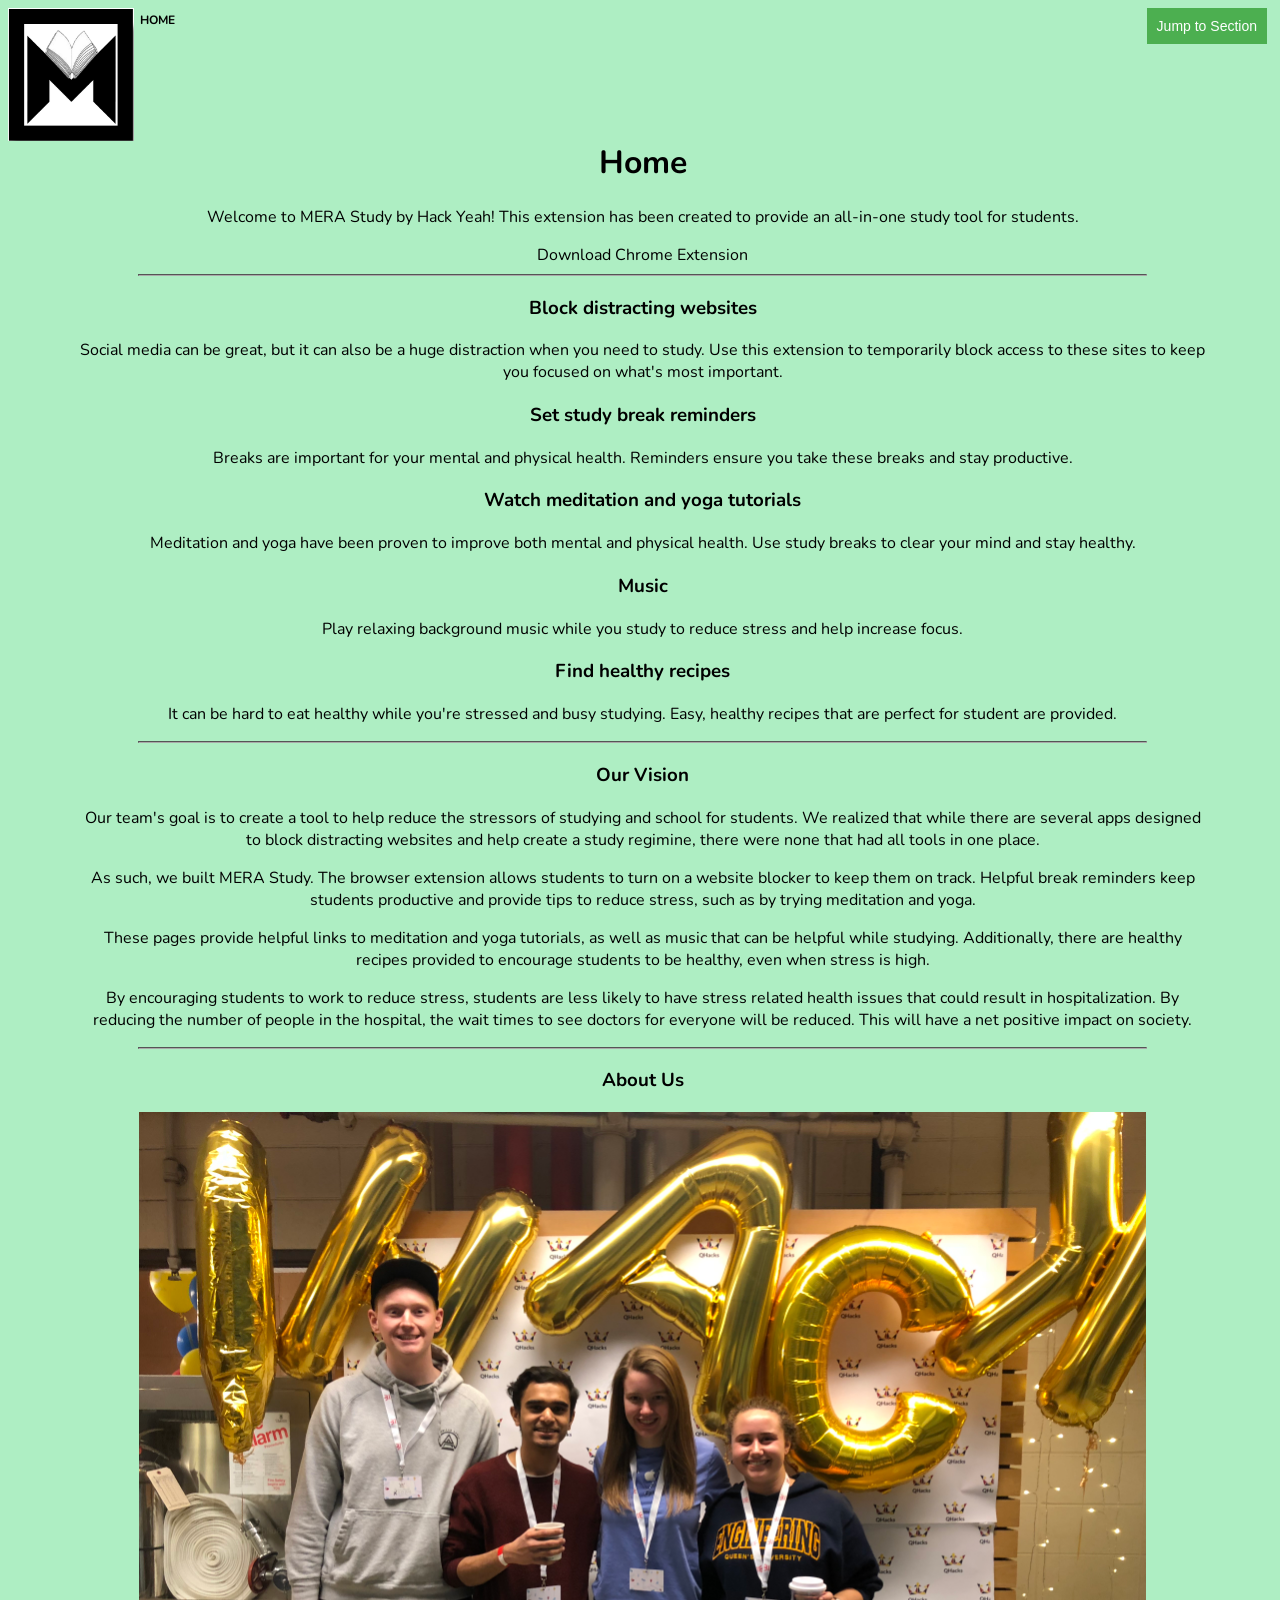
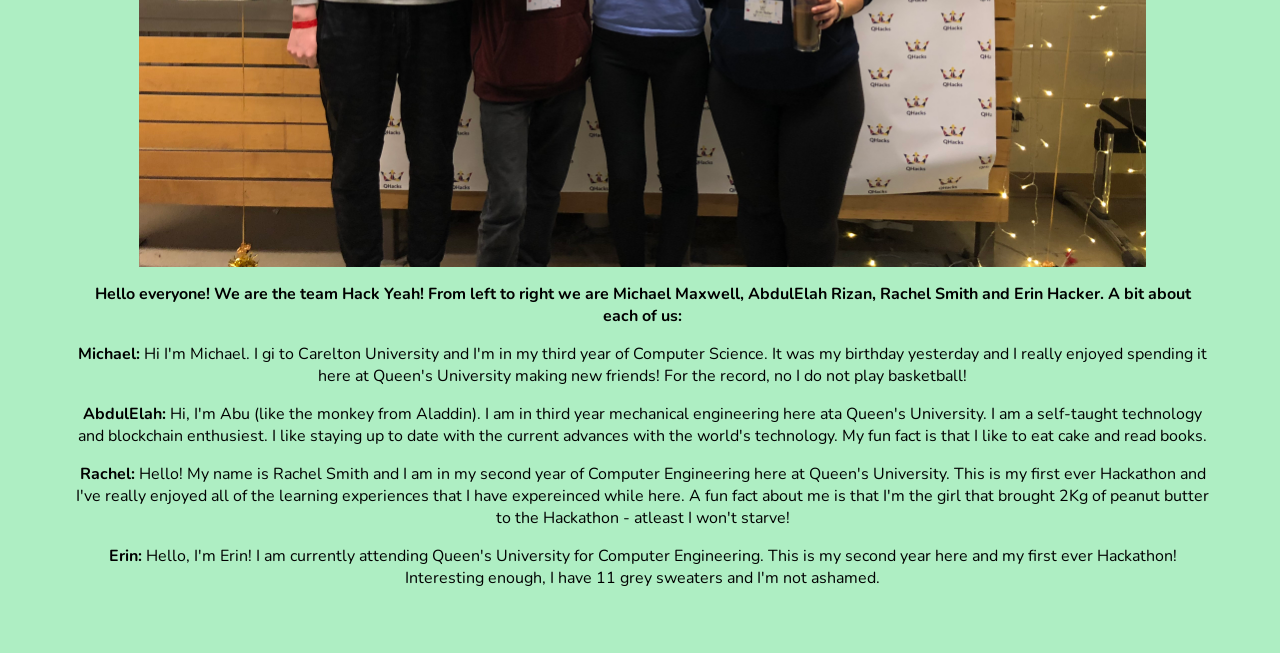
==== merahelpstudy.com/index.html @ 6228a1ed "crashing, dull upper abdomen pain" ====
<html>

<link rel="stylesheet" type="text/css" href="styleQhacks.css">
<script src="dropdown.js"></script>

<head>
	<title>Home</title>
	<link rel="shortcut icon" type="image/png" href="M2Good.png">
	<link href="https://fonts.googleapis.com/css?family=Nunito" rel="stylesheet">
</head>


<body>
	<img src="M2.png" width="10%" align = "top" style="padding-right: 2px;">
	<ul style="padding-left: 0px;">
	  <li class="Nav"><a href="QhacksWebsite.html">HOME</a></li> 
	</ul>

	<div class="dropdown" style="float: right; padding-right: 5px;">
	<button onclick="myFunction()" class="dropbtn">Jump to Section</button>
	  <div id="myDropdown" class="dropdown-content">
	    <input type="text" placeholder="Search.." id="myInput" onkeyup="filterFunction()">
	    <div onClick="myFunction()">
	    <a href="#Features">Features</a>
	    <a href="#OurVision">Our Vision</a>
	    <a href="#AboutUs">About Us</a>
	    </div>
	</div>
	</div>

	<div style="padding-left: 5px; text-align: center;">
	<h1>Home</h1>

	<p>Welcome to MERA Study by Hack Yeah! This extension has been created to provide an all-in-one study tool for students.</p>
	<a href="qhacks18.crx">Download Chrome Extension</a>

	<hr>

	<div id="Features">

	<h3>Block distracting websites</h3>
	<p>Social media can be great, but it can also be a huge distraction when you need to study. Use this extension to temporarily block access to these sites to keep you focused on what's most important.</p>


	<h3>Set study break reminders</h3>
	<p>Breaks are important for your mental and physical health. Reminders ensure you take these breaks and stay productive.</p>

	<h3>Watch meditation and yoga tutorials</h3>
	<p>Meditation and yoga have been proven to improve both mental and physical health. Use study breaks to clear your mind and stay healthy.</p>

	<h3>Music</h3>
	<p>Play relaxing background music while you study to reduce stress and help increase focus.</p>

	<h3>Find healthy recipes</h3>
	<p>It can be hard to eat healthy while you're stressed and busy studying. Easy, healthy recipes that are perfect for student are provided.</p>

	</div>

	<hr>

	<h3 id="OurVision">Our Vision</h3>

	<p>Our team's goal is to create a tool to help reduce the stressors of studying and school for students. We realized that while there are several apps designed to block distracting websites and help create a study regimine, there were none that had all tools in one place.</p>
	<p>As such, we built MERA Study. The browser extension allows students to turn on a website blocker to keep them on track. Helpful break reminders keep students productive and provide tips to reduce stress, such as by trying meditation and yoga. </p>
	<p>These pages provide helpful links to meditation and yoga tutorials, as well as music that can be helpful while studying. Additionally, there are healthy recipes provided to encourage students to be healthy, even when stress is high.</p>
	<p>By encouraging students to work to reduce stress, students are less likely to have stress related health issues that could result in hospitalization. By reducing the number of people in the hospital, the wait times to see doctors for everyone will be reduced. This will have a net positive impact on society.</p>

	<hr>

	<h3 id="AboutUs">About Us</h3>


	<img src="teampic.jpg" width="80%">


	<p><b>Hello everyone! We are the team Hack Yeah! From left to right we are Michael Maxwell, AbdulElah Rizan, Rachel Smith and Erin Hacker. A bit about each of us:</b></p>
	
	<p><b>Michael:</b> Hi I'm Michael. I gi to Carelton University and I'm in my third year of Computer Science. It was my birthday yesterday and I really enjoyed spending it here at Queen's University making new friends! For the record, no I do not play basketball!</p>
	
	<p><b>AbdulElah:</b> Hi, I'm Abu (like the monkey from Aladdin). I am in third year mechanical engineering here ata Queen's University. I am a self-taught technology and blockchain enthusiest. I like staying up to date with the current advances with the world's  technology. My fun fact is that I like to eat cake and read books.</p>
	
	<p><b>Rachel:</b> Hello! My name is Rachel Smith and I am in my second year of Computer Engineering here at Queen's University. This is my first ever Hackathon and I've really enjoyed all of the learning experiences that I have expereinced while here. A fun fact about me is that I'm the girl that brought 2Kg of peanut butter to the Hackathon - atleast I won't starve!</p>
	
	<p><b>Erin:</b> Hello, I'm Erin! I am currently attending Queen's University for Computer Engineering. This is my second year here and my first ever Hackathon! Interesting enough, I have 11 grey sweaters and I'm not ashamed. </p>

	</div>
	
</body>
</html>
---- merahelpstudy.com/styleQhacks.css ----
html{
		font-family: "Nunito", sans-serif;
	}

	body{
		background-color: #AEEEC3;
		margin-bottom: 5%;
	}

	h1{
		text-align: center;
		text-decoration: none;
		margin-top: 0px;
	}

	hr{
		background-color: #A9A9A9;
		border-color: #A9A9A9;
		width: 80%;
		height: 0.02px;
	}

	h3{
		text-align: center;
	}

	h5{
		text-align: center;
		text-decoration: underline;
	}

	ul{
		display: inline;
	}

	
	a{
		text-decoration: none;
		color: #000;
	}

	li a{
		font-weight: bold;
	}

	a:hover{
    	color: #A9A9A9;
	}

	p{
		padding-left: 5%;
		padding-right: 5%;
	}

	.Nav{
		text-align: left;
		font-size: 12px;
		display: inline;
		width: 8%;
		padding-right: 1%;
	}

	#images{
    text-align:center; 
	}

	#images a{
    display:inline-block;
    text-decoration:none;
    color:black;
	 }

	#images a{
		padding: 0 10 10 5;
	}

	.dropbtn {
    background-color: #4CAF50;
    color: white;
    padding: 10 10 10 10;
    font-size: 12px;
    border: none;
    cursor: pointer;
}

.dropbtn:hover, .dropbtn:focus {
    background-color: #3e8e41;
}

#myInput {
    border-box: box-sizing;
    background-image: url('searchicon.png');
    background-position: 14px 12px;
    background-repeat: no-repeat;
    font-size: 16px;
    padding: 14px 20px 12px 45px;
    border: none;
    border-bottom: 1px solid #ddd;
}

#myInput:focus {outline: 3px solid #ddd;}

.dropbtn {
    background-color: #4CAF50;
    color: white;
    padding: 10px;
    font-size: 14px;
    border: none;
    cursor: pointer;
}

.dropbtn:hover, .dropbtn:focus {
    background-color: #3e8e41;
}

.dropdown {
    float: right;
    position: relative;
    display: inline-block;
    
}

.dropdown-content {
    display: none;
    position: absolute;
    background-color: #f1f1f1;
    min-width: 160px;
    overflow: auto;
    box-shadow: 0px 8px 16px 0px rgba(0,0,0,0.2);
    right: 0;
    z-index: 1;
}

.dropdown-content a {
    color: black;
    padding: 12px 16px;
    text-decoration: none;
    display: block;
}

.dropdown a:hover {background-color: #ddd}

.show {display:block;}

.tutorial p iframe {
	min-height: 250px;
	min-width: 300px;
	max-height: 400px;
	max-width: 450px;
}

.music p iframe {
	max-width: 900px;
	min-width: 500px;
}

@media screen and (max-width: 708px){
	.tutorial p iframe{
		padding-bottom: 10px;
	}
}
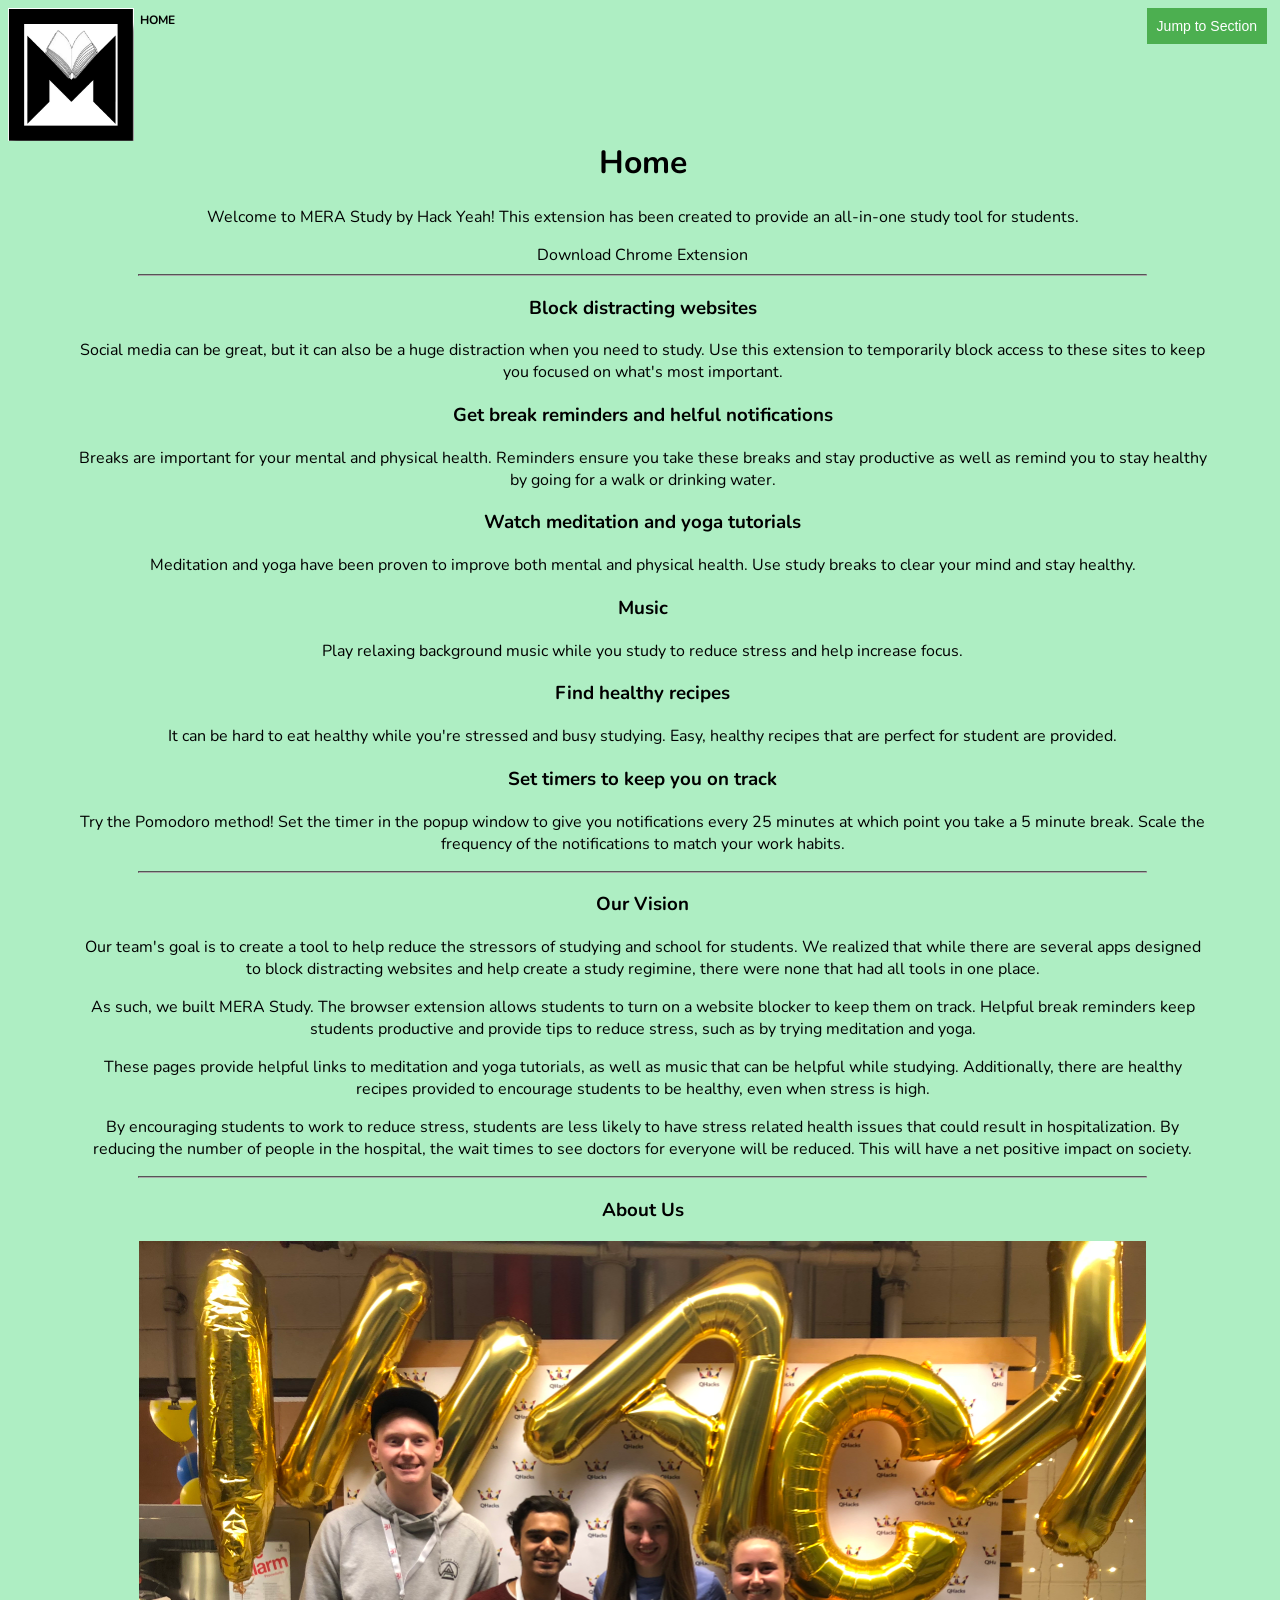
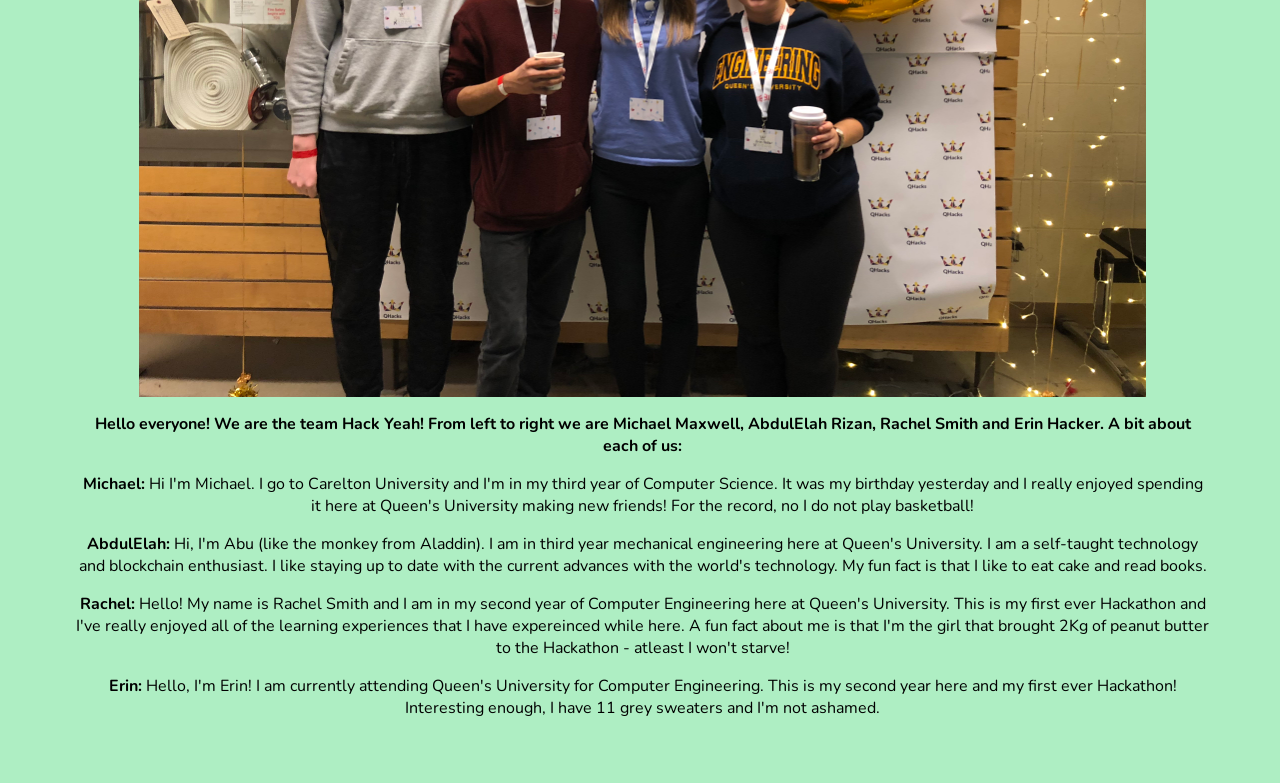
==== commit b8579fae: "edited homepage and webpage fixed member descriptions and webpage container" ====
--- a/merahelpstudy.com/index.html
+++ b/merahelpstudy.com/index.html
@@ -1,7 +1,29 @@
 <html>
 
 <link rel="stylesheet" type="text/css" href="styleQhacks.css">
-<script src="dropdown.js"></script>
+<!-- <script src="dropdown.js"></script> -->
+
+<!-- <script>
+// function myFunction() {
+//     document.getElementById("myDropdown").classList.toggle("show");
+// }
+
+function filterFunction() {
+    var input, filter, ul, li, a, i;
+    input = document.getElementById("myInput");
+    filter = input.value.toUpperCase();
+    div = document.getElementById("myDropdown");
+    a = div.getElementsByTagName("a");
+    for (i = 0; i < a.length; i++) {
+        if (a[i].innerHTML.toUpperCase().indexOf(filter) > -1) {
+            a[i].style.display = "";
+        } else {
+            a[i].style.display = "none";
+        }
+    }
+}
+</script> -->
+
 
 <head>
 	<title>Home</title>
@@ -17,10 +39,10 @@
 	</ul>
 
 	<div class="dropdown" style="float: right; padding-right: 5px;">
-	<button onclick="myFunction()" class="dropbtn">Jump to Section</button>
+	<button id="onclick-test" class="dropbtn dropdownClickHandler">Jump to Section</button>
 	  <div id="myDropdown" class="dropdown-content">
 	    <input type="text" placeholder="Search.." id="myInput" onkeyup="filterFunction()">
-	    <div onClick="myFunction()">
+	    <div id = "toggle_wrapper">
 	    <a href="#Features">Features</a>
 	    <a href="#OurVision">Our Vision</a>
 	    <a href="#AboutUs">About Us</a>
@@ -33,7 +55,6 @@
 
 	<p>Welcome to MERA Study by Hack Yeah! This extension has been created to provide an all-in-one study tool for students.</p>
 	<a href="qhacks18.crx">Download Chrome Extension</a>
-
 	<hr>
 
 	<div id="Features">
@@ -42,8 +63,8 @@
 	<p>Social media can be great, but it can also be a huge distraction when you need to study. Use this extension to temporarily block access to these sites to keep you focused on what's most important.</p>
 
 
-	<h3>Set study break reminders</h3>
-	<p>Breaks are important for your mental and physical health. Reminders ensure you take these breaks and stay productive.</p>
+	<h3>Get break reminders and helful notifications</h3>
+	<p>Breaks are important for your mental and physical health. Reminders ensure you take these breaks and stay productive as well as remind you to stay healthy by going for a walk or drinking water.</p>
 
 	<h3>Watch meditation and yoga tutorials</h3>
 	<p>Meditation and yoga have been proven to improve both mental and physical health. Use study breaks to clear your mind and stay healthy.</p>
@@ -53,6 +74,9 @@
 
 	<h3>Find healthy recipes</h3>
 	<p>It can be hard to eat healthy while you're stressed and busy studying. Easy, healthy recipes that are perfect for student are provided.</p>
+
+	<h3>Set timers to keep you on track</h3>
+	<p>Try the Pomodoro method! Set the timer in the popup window to give you notifications every 25 minutes at which point you take a 5 minute break. Scale the frequency of the notifications to match your work habits.</p>
 
 	</div>
 
@@ -75,15 +99,16 @@
 
 	<p><b>Hello everyone! We are the team Hack Yeah! From left to right we are Michael Maxwell, AbdulElah Rizan, Rachel Smith and Erin Hacker. A bit about each of us:</b></p>
 	
-	<p><b>Michael:</b> Hi I'm Michael. I gi to Carelton University and I'm in my third year of Computer Science. It was my birthday yesterday and I really enjoyed spending it here at Queen's University making new friends! For the record, no I do not play basketball!</p>
+	<p><b>Michael:</b> Hi I'm Michael. I go to Carelton University and I'm in my third year of Computer Science. It was my birthday yesterday and I really enjoyed spending it here at Queen's University making new friends! For the record, no I do not play basketball!</p>
 	
-	<p><b>AbdulElah:</b> Hi, I'm Abu (like the monkey from Aladdin). I am in third year mechanical engineering here ata Queen's University. I am a self-taught technology and blockchain enthusiest. I like staying up to date with the current advances with the world's  technology. My fun fact is that I like to eat cake and read books.</p>
+	<p><b>AbdulElah:</b> Hi, I'm Abu (like the monkey from Aladdin). I am in third year mechanical engineering here at Queen's University. I am a self-taught technology and blockchain enthusiast. I like staying up to date with the current advances with the world's technology. My fun fact is that I like to eat cake and read books.</p>
 	
 	<p><b>Rachel:</b> Hello! My name is Rachel Smith and I am in my second year of Computer Engineering here at Queen's University. This is my first ever Hackathon and I've really enjoyed all of the learning experiences that I have expereinced while here. A fun fact about me is that I'm the girl that brought 2Kg of peanut butter to the Hackathon - atleast I won't starve!</p>
 	
 	<p><b>Erin:</b> Hello, I'm Erin! I am currently attending Queen's University for Computer Engineering. This is my second year here and my first ever Hackathon! Interesting enough, I have 11 grey sweaters and I'm not ashamed. </p>
 
 	</div>
-	
+
+	<script src="../js/dropdownhandler.js"></script>
 </body>
 </html>
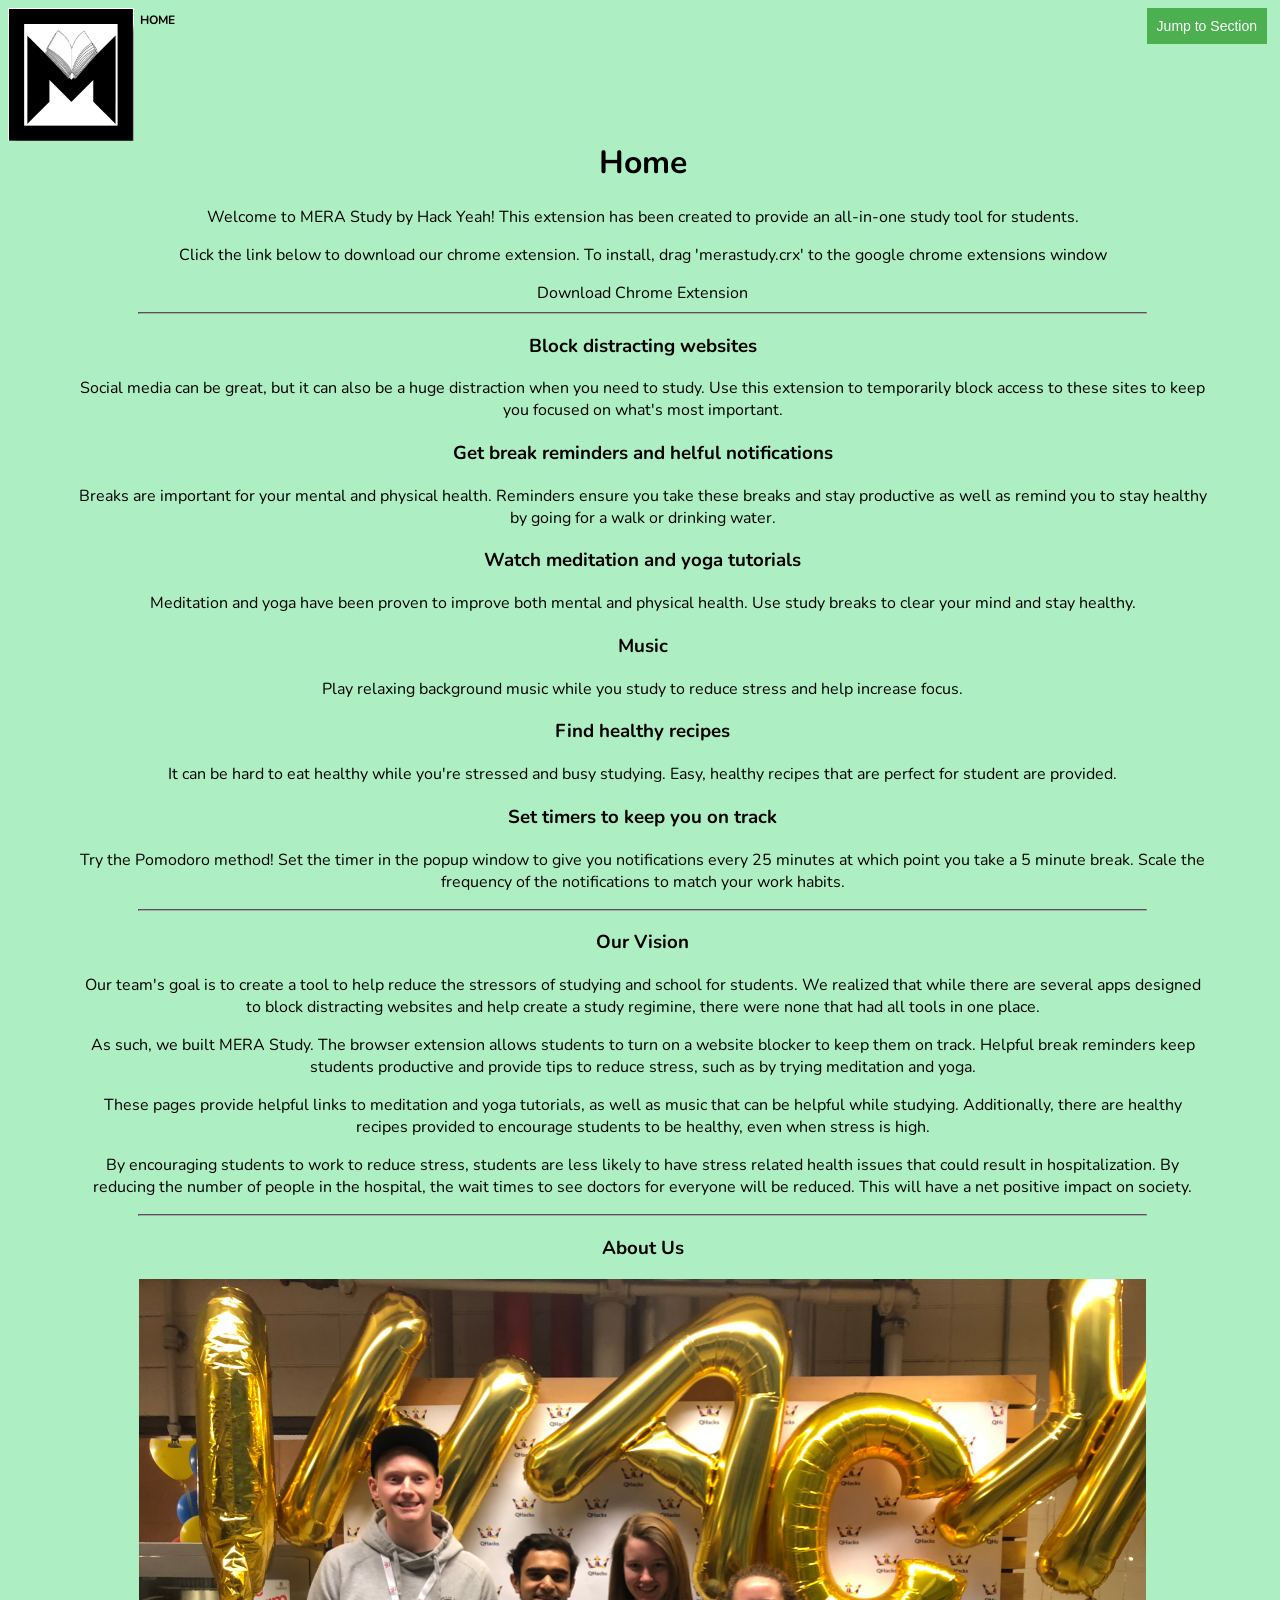
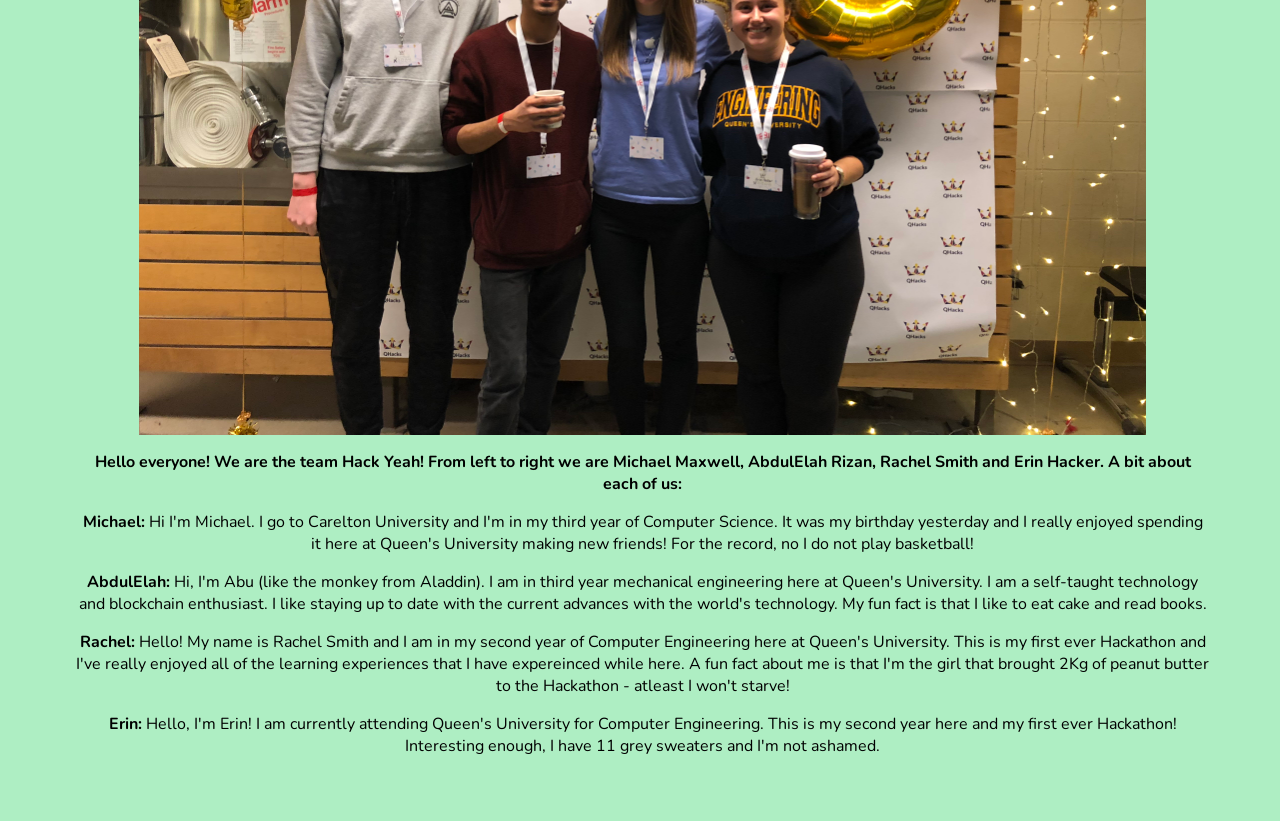
==== commit 5d1d4966: "edited index and changed .crx name" ====
--- a/merahelpstudy.com/index.html
+++ b/merahelpstudy.com/index.html
@@ -35,7 +35,7 @@
 <body>
 	<img src="M2.png" width="10%" align = "top" style="padding-right: 2px;">
 	<ul style="padding-left: 0px;">
-	  <li class="Nav"><a href="QhacksWebsite.html">HOME</a></li> 
+	  <li class="Nav"><a href="index.html">HOME</a></li> 
 	</ul>
 
 	<div class="dropdown" style="float: right; padding-right: 5px;">
@@ -54,7 +54,9 @@
 	<h1>Home</h1>
 
 	<p>Welcome to MERA Study by Hack Yeah! This extension has been created to provide an all-in-one study tool for students.</p>
-	<a href="qhacks18.crx">Download Chrome Extension</a>
+	<p>Click the link below to download our chrome extension. To install, drag 'merastudy.crx' to the google chrome extensions window</p>
+	<a href="merastudy.crx">Download Chrome Extension</a>
+	
 	<hr>
 
 	<div id="Features">
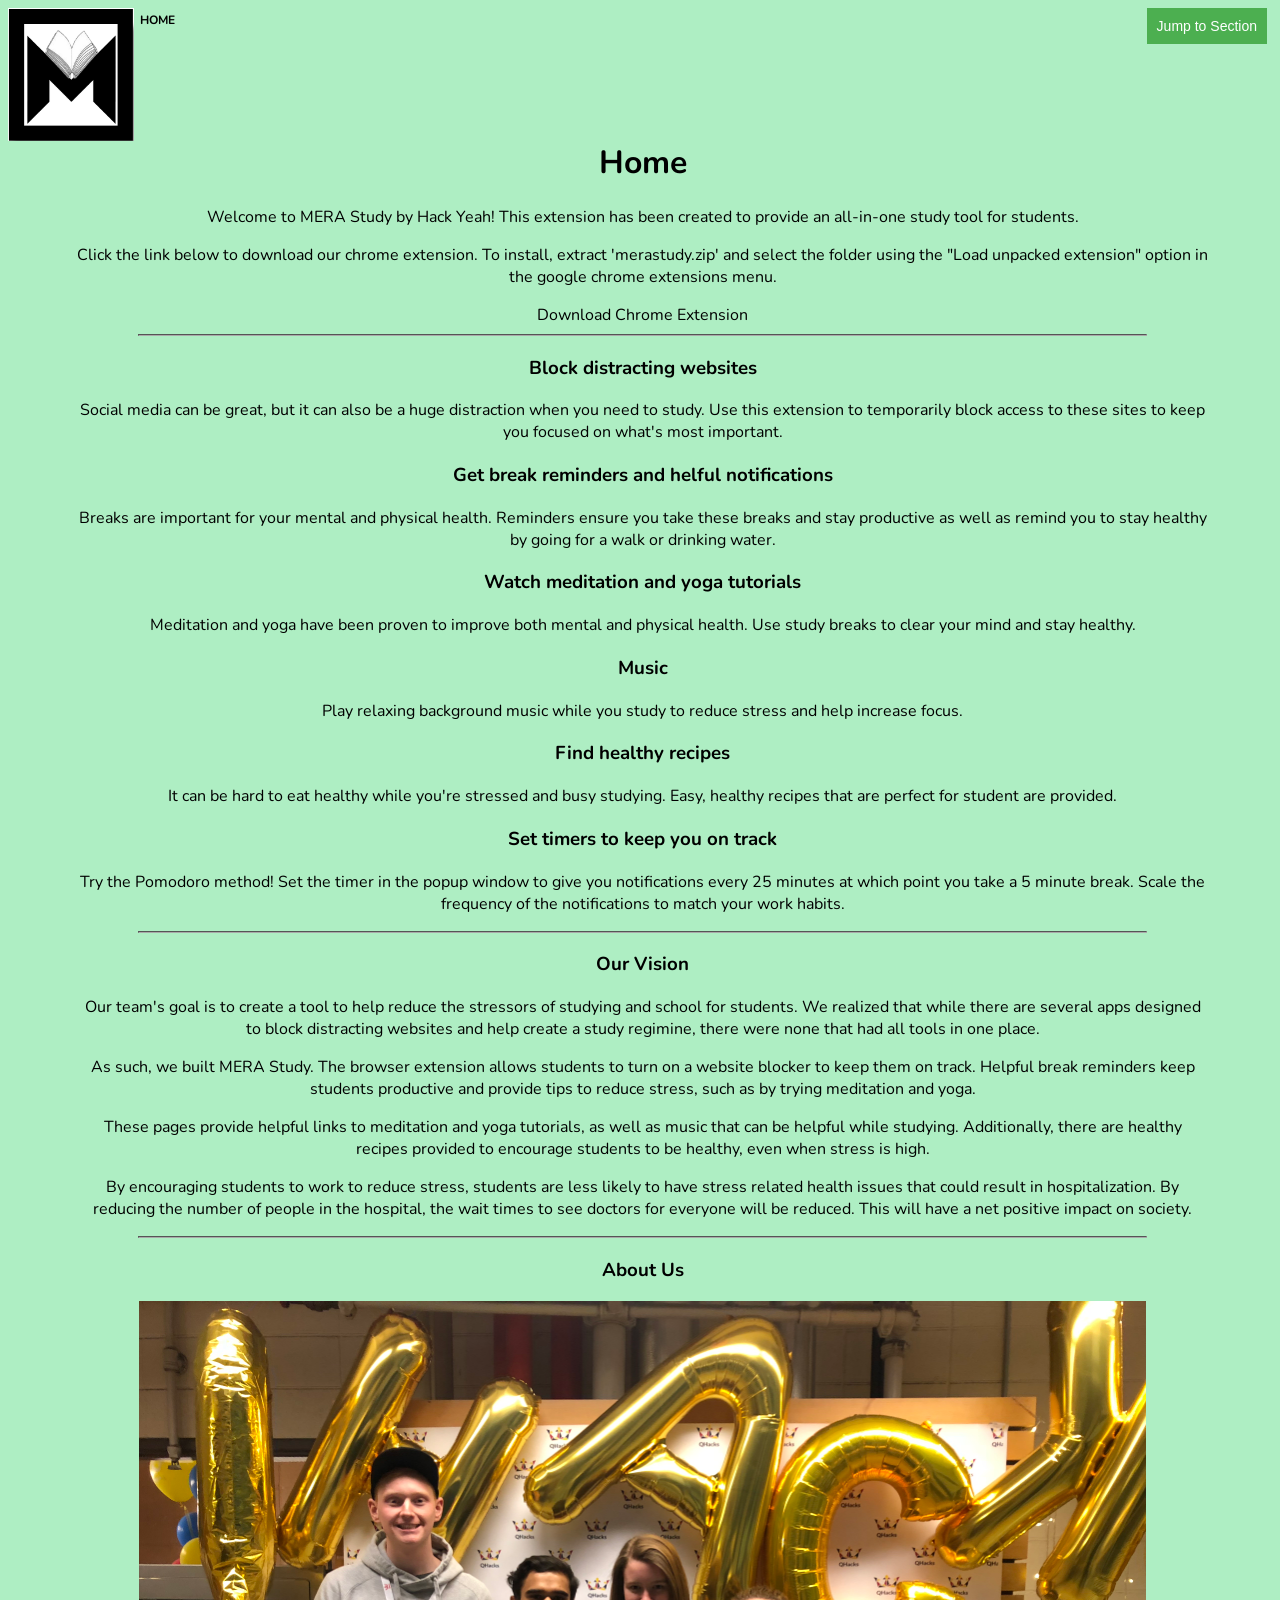
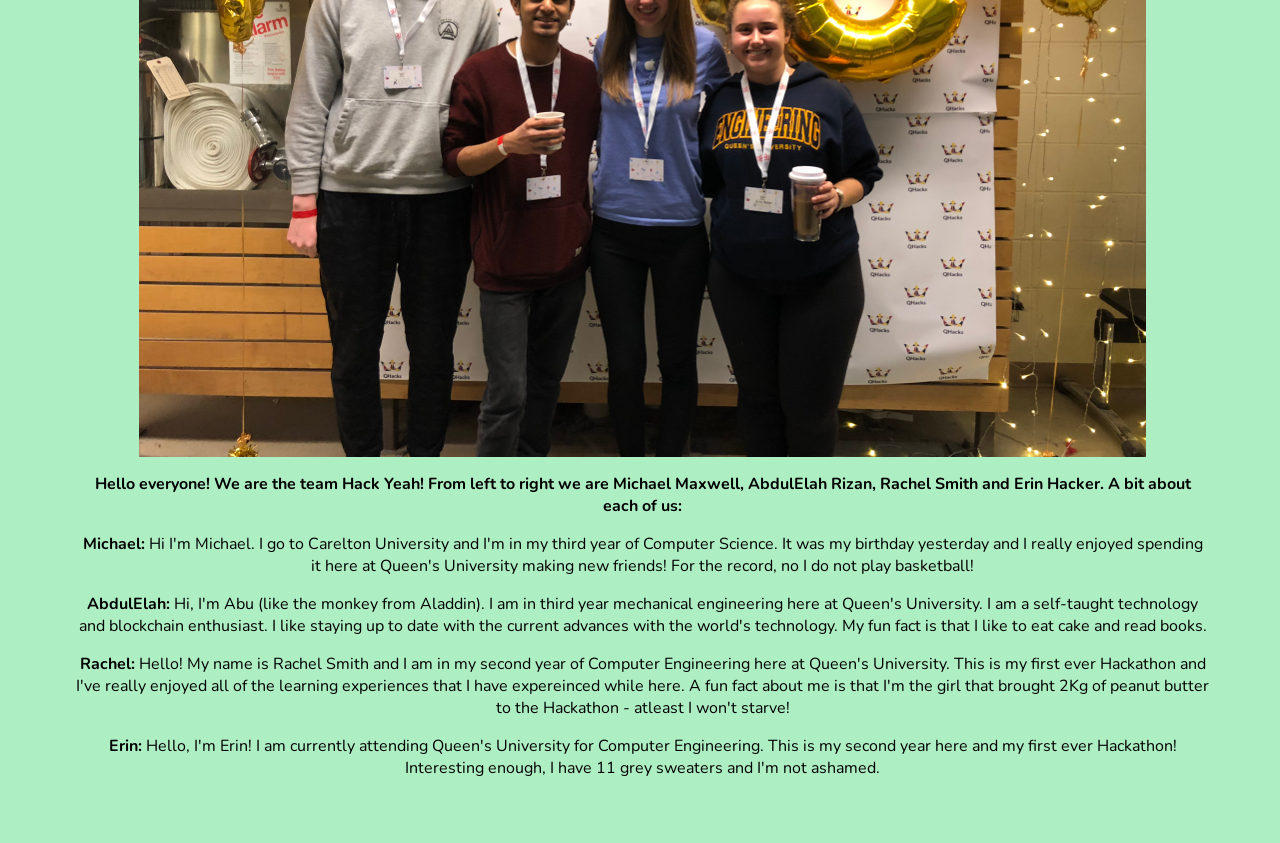
==== commit df4b28f6: "changed crx to .zip and changed index" ====
--- a/merahelpstudy.com/index.html
+++ b/merahelpstudy.com/index.html
@@ -54,8 +54,8 @@
 	<h1>Home</h1>
 
 	<p>Welcome to MERA Study by Hack Yeah! This extension has been created to provide an all-in-one study tool for students.</p>
-	<p>Click the link below to download our chrome extension. To install, drag 'merastudy.crx' to the google chrome extensions window</p>
-	<a href="merastudy.crx">Download Chrome Extension</a>
+	<p>Click the link below to download our chrome extension. To install, extract 'merastudy.zip' and select the folder using the "Load unpacked extension" option in the google chrome extensions menu.</p>
+	<a href="merastudy.zip">Download Chrome Extension</a>
 	
 	<hr>
 
